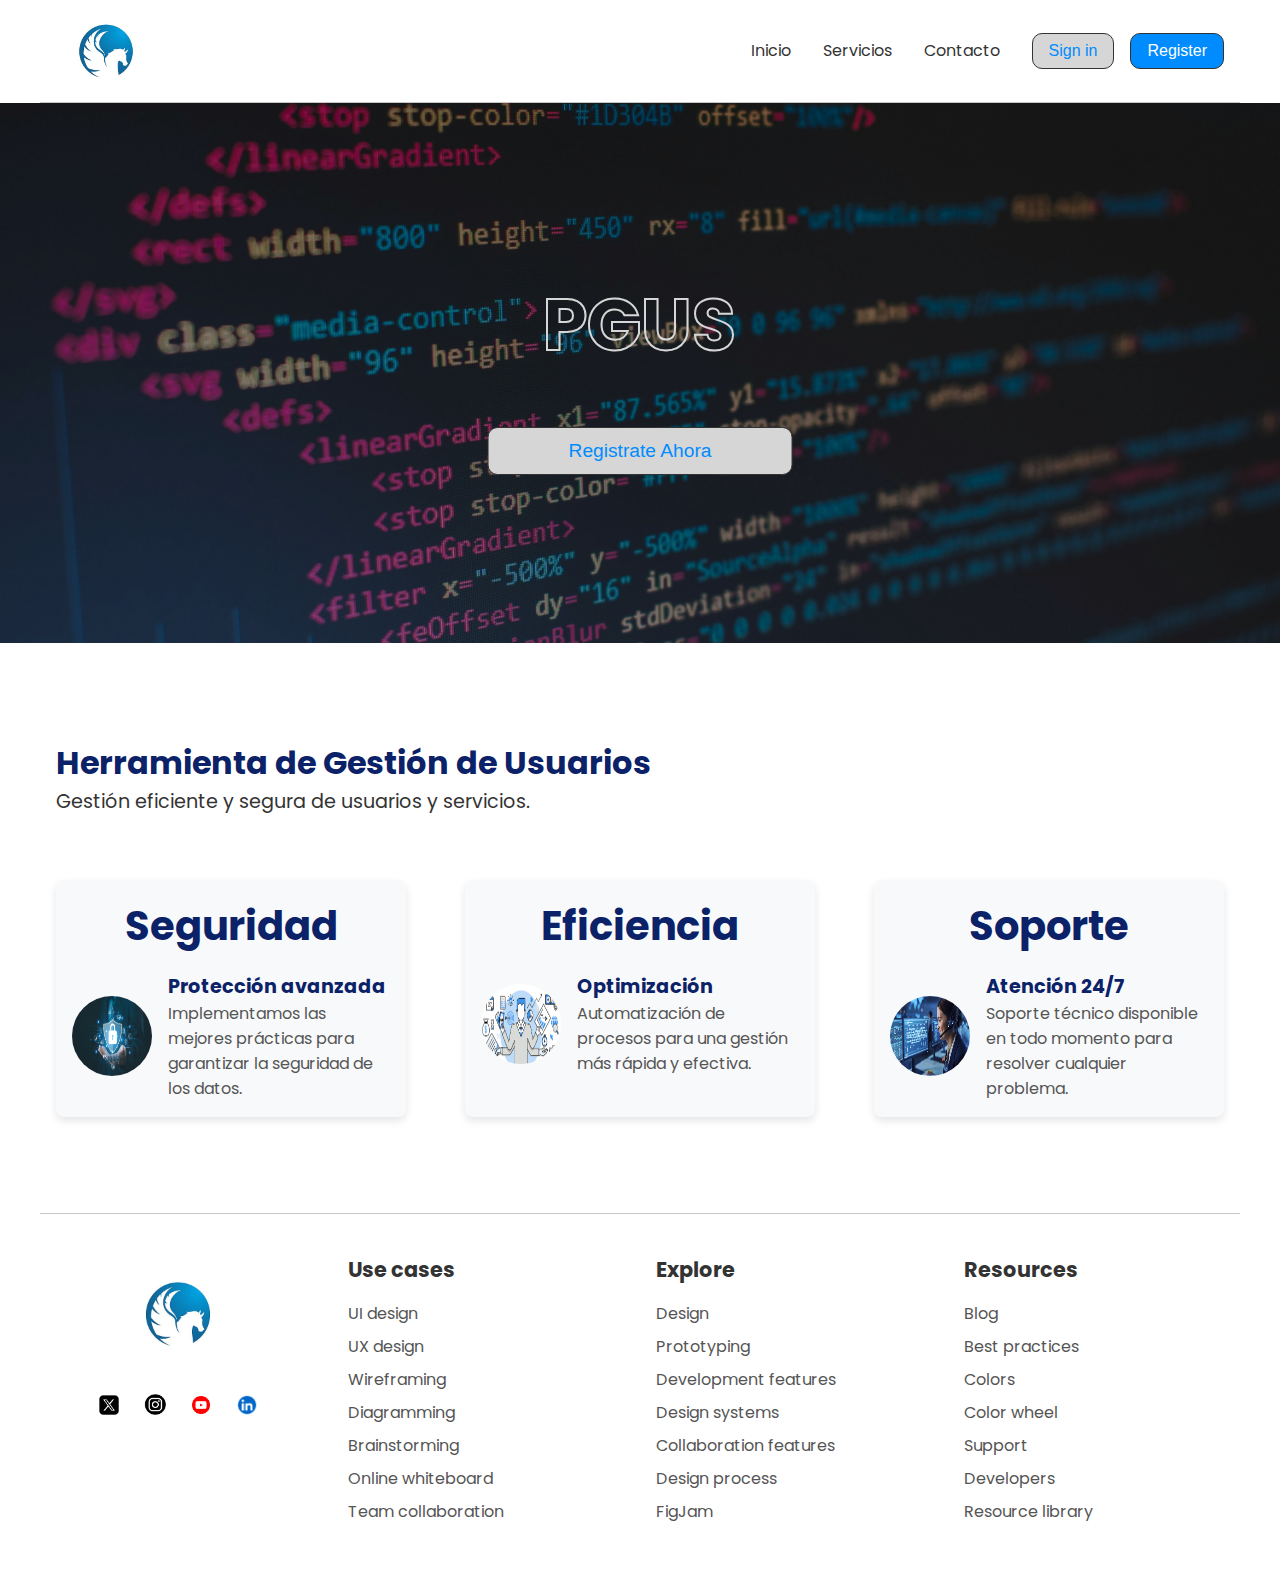
==== index.html @ d14b0316 "Creación de la vista home" ====
<!DOCTYPE html>
<html lang="en">

<head>
  <meta charset="UTF-8">
  <meta name="viewport" content="width=device-width, initial-scale=1.0">
  <link rel="stylesheet" href="style.css">
  <title>PGUS - Home</title>
</head>

<body>
  <nav>
    <div class="nav-logo">
      <a href="">
        <img src="img/pgsus.png">
      </a>
    </div>

    <ul class="nav-links">
      <li class="link"><a href="#">Inicio</a></li>
      <li class="link"><a href="#">Servicios</a></li>
      <li class="link"><a href="#">Contacto</a></li>
    </ul>

    <div class="nav-btn">
      <button class="btn ">Sign in</button>
      <button class="btn btn-register">Register</button>
    </div>

  </nav>

  <header>
    <div class="portada">
        <img src="/img/portada2.jpeg" alt="Portada">
        <div class="overlay">
            <h1 class="empresa">PGUS</h1>
            <button class="btn-registrarse">Registrate Ahora</button>
        </div>
    </div>
</header>

<section class="gestion-usuarios">
  <div class="texto">
      <h2>Herramienta de Gestión de Usuarios</h2>
      <p>Gestión eficiente y segura de usuarios y servicios.</p>
  </div>

  <div class="cards-container">
      <!-- Card 1 -->
      <div class="card">
          <h3 class="card-titulo">Seguridad</h3>
          <div class="card-body">
              <img src="/img/security.jpg" alt="Seguridad">
              <div class="card-info">
                  <h4>Protección avanzada</h4>
                  <p>Implementamos las mejores prácticas para garantizar la seguridad de los datos.</p>
              </div>
          </div>
      </div>

      <!-- Card 2 -->
      <div class="card">
          <h3 class="card-titulo">Eficiencia</h3>
          <div class="card-body">
              <img src="/img/efficiency.png" alt="Eficiencia">
              <div class="card-info">
                  <h4>Optimización</h4>
                  <p>Automatización de procesos para una gestión más rápida y efectiva.</p>
              </div>
          </div>
      </div>

      <!-- Card 3 -->
      <div class="card">
          <h3 class="card-titulo">Soporte</h3>
          <div class="card-body">
              <img src="/img/support.webp" alt="Soporte">
              <div class="card-info">
                  <h4>Atención 24/7</h4>
                  <p>Soporte técnico disponible en todo momento para resolver cualquier problema.</p>
              </div>
          </div>
      </div>
  </div>
</section>

<footer>
  <div class="footer-container">
      <!-- Primera columna: Logo y redes sociales -->
      <div class="footer-col">
          <img src="/img/pgsus.png" alt="Logo de PGUS" class="footer-logo">
          <div class="social-icons">
              <a href="#"><img src="/img/x.webp" alt="X"></a>
              <a href="#"><img src="/img/instagram.jpg" alt="Instagram"></a>
              <a href="#"><img src="/img/youtube.webp" alt="YouTube"></a>
              <a href="#"><img src="/img/linkedin.webp" alt="LinkedIn"></a>
          </div>
      </div>

      <!-- Segunda columna: Use cases -->
      <div class="footer-col">
          <h4>Use cases</h4>
          <ul>
              <li><a href="#">UI design</a></li>
              <li><a href="#">UX design</a></li>
              <li><a href="#">Wireframing</a></li>
              <li><a href="#">Diagramming</a></li>
              <li><a href="#">Brainstorming</a></li>
              <li><a href="#">Online whiteboard</a></li>
              <li><a href="#">Team collaboration</a></li>
          </ul>
      </div>

      <!-- Tercera columna: Explore -->
      <div class="footer-col">
          <h4>Explore</h4>
          <ul>
              <li><a href="#">Design</a></li>
              <li><a href="#">Prototyping</a></li>
              <li><a href="#">Development features</a></li>
              <li><a href="#">Design systems</a></li>
              <li><a href="#">Collaboration features</a></li>
              <li><a href="#">Design process</a></li>
              <li><a href="#">FigJam</a></li>
          </ul>
      </div>

      <!-- Cuarta columna: Resources -->
      <div class="footer-col">
          <h4>Resources</h4>
          <ul>
              <li><a href="#">Blog</a></li>
              <li><a href="#">Best practices</a></li>
              <li><a href="#">Colors</a></li>
              <li><a href="#">Color wheel</a></li>
              <li><a href="#">Support</a></li>
              <li><a href="#">Developers</a></li>
              <li><a href="#">Resource library</a></li>
          </ul>
      </div>
  </div>
</footer>
</body>

</html>
---- style.css ----
@import url('https://fonts.googleapis.com/css2?family=Exo:ital,wght@0,900;1,900&family=Poppins:ital,wght@0,100;0,200;0,300;0,400;0,500;0,600;0,700;0,800;0,900;1,100;1,200;1,300;1,400;1,500;1,600;1,700;1,800;1,900&display=swap');

*{
    padding: 0;
    margin: 0;
    outline: none;
    border: none;
    box-sizing: border-box;
}

body{
    font-family: 'Poppins', sans-serif;
    background-color: #ffffff;
}

img{
    width: 100%;
    display: flex;
}

a{
    text-decoration: none;
}

nav{
    max-width: 1200px;
    margin: auto;
    padding: 0.05rem 1rem;
    border-bottom: #c7c7c7 solid 0.1rem ;
    display: flex;
    align-items: center;
    justify-content: space-between;
    gap: 2rem;
}

.nav-logo{
    max-width: 100px;
}

.nav-links{
    list-style: none;
    display: flex;
    align-items: center;
    margin-left: auto; /* Alinea los links a la derecha */
    gap: 2rem;
}

.link a{
    position: relative;
    padding-bottom: 0.75rem;
    color: #333;
}

.link a::after{
    content: "";
    position: absolute;
    height: 2px;
    width: 0;
    bottom: 0;
    left: 0;
    background-color: #008cff;
    transition: all 0.3s ease;
}

.link a:hover::after{
    width: 70%;
}

.nav-btn{
    display: flex;
    gap: 1rem;
    justify-content: end;
}

.btn{
    justify-items: end;
    padding: 0.5rem 1rem;
    font-size: 1rem;
    color: #fff;
    background-color: #d6d6d6;
    border: solid #333 1px;
    border-radius: 10px;
    cursor: pointer;
    transition: all 0.3s ease;
    color: #008cff;
}

.btn:hover{
    background-color: #0b2168;
    color: #fff;
}

.btn-register{
    background-color: #008cff;
    color: #ffffff;
}


header {
    width: 100%;
    position: relative;
}

/* Contenedor de la imagen */
.portada {
    position: relative;
    width: 100%;
    height: 60vh; /* Ajusta la altura de la imagen */
    overflow: hidden;
}

/* Imagen con filtro oscuro */
.portada img {
    width: 100%;
    height: 100%;
    object-fit: cover; /* Mantiene la proporción y cubre todo el espacio */
    filter: brightness(60%); /* Oscurece un poco la imagen */
}

/* Capa de superposición */
.overlay {
    position: absolute;
    top: 50%;
    left: 50%;
    transform: translate(-50%, -50%);
    text-align: center;
    color: #fff;
}

/* Nombre de la empresa */
.empresa {
    font-size: 4.5rem;
    -webkit-text-fill-color: transparent;
    -webkit-text-stroke: 2px #d6d6d6;
    margin-bottom: 3rem;
}

/* Botón de registro */
.btn-registrarse {
    border: solid 1px #333;
    padding: 0.75rem 5.0rem;
    font-size: 1.2rem;
    color: #008cff;
    background-color: #d6d6d6;
    border-radius: 10px;
    cursor: pointer;
    transition: background 0.3s ease;
}

.btn-registrarse:hover {
    color: #d6d6d6;
    background-color: #0b2168;
}

/* Sección de gestión de usuarios */
.gestion-usuarios {
    max-width: 1200px;
    margin: auto;
    padding: 6rem 1rem;
    border-bottom: #c7c7c7 solid 0.1rem ;
}

/* Texto principal */
.texto {
    text-align: left;
    margin-bottom: 4rem;
}

.texto h2 {
    font-size: 2rem;
    font-weight: bold;
    color: #0b2168;
}

.texto p {
    font-size: 1.2rem;
    color: #333;
}

/* Contenedor de tarjetas */
.cards-container {
    display: flex;
    justify-content: space-between;
    gap: 1.0rem;
    flex-wrap: wrap;
}

/* Tarjeta */
.card {
    background: #f8f9fa;
    border-radius: 8px;
    box-shadow: 0 4px 8px rgba(0, 0, 0, 0.1);
    padding: 1rem;
    width: 30%;
    text-align: center;
}

/* Título grande en la tarjeta */
.card-titulo {
    font-size: 2.5rem;
    color: #0b2168;
    font-weight: bold;
    margin-bottom: 1rem;
}

/* Cuerpo de la tarjeta */
.card-body {
    display: flex;
    align-items: center;
    text-align: left;
}

/* Imagen dentro de la tarjeta */
.card-body img {
    width: 80px;
    height: 80px;
    margin-right: 1rem;
    border-radius: 50%;
}

/* Información dentro de la tarjeta */
.card-info h4 {
    font-size: 1.2rem;
    font-weight: bold;
    color: #0b2168;
}

.card-info p {
    font-size: 1rem;
    color: #555;
}

/* Estilos generales del footer */
footer {
    color: #333;
    padding: 2.5rem 1rem;
}

/* Contenedor del footer */
.footer-container {
    max-width: 1200px;
    margin: auto;
    display: flex;
    justify-content: space-between;
    gap: 2rem;
    flex-wrap: wrap;
}

/* Columnas del footer */
.footer-col {
    flex: 1;
    min-width: 220px;
    text-align: left;
}

/* Logo */
.footer-logo {
    display: block;
    margin: 0 auto 1rem auto;
    width: 120px;
}

/* Redes sociales */
.social-icons {
    display: flex;
    justify-content: center;
    gap: 1rem;
}

.social-icons img {
    width: 30px;
    transition: transform 0.3s ease;
}

.social-icons img:hover {
    transform: scale(1.2);
}

/* Títulos de las secciones */
.footer-col h4 {
    font-size: 1.3rem;
    font-weight: bold;
    margin-bottom: 1rem;
}

/* Lista de enlaces */
.footer-col ul {
    list-style: none;
    padding: 0;
}

.footer-col ul li {
    margin-bottom: 0.5rem;
}

.footer-col ul li a {
    color: #555;
    text-decoration: none;
    transition: color 0.3s ease;
}

.footer-col ul li a:hover {
    color: #008cff;
}
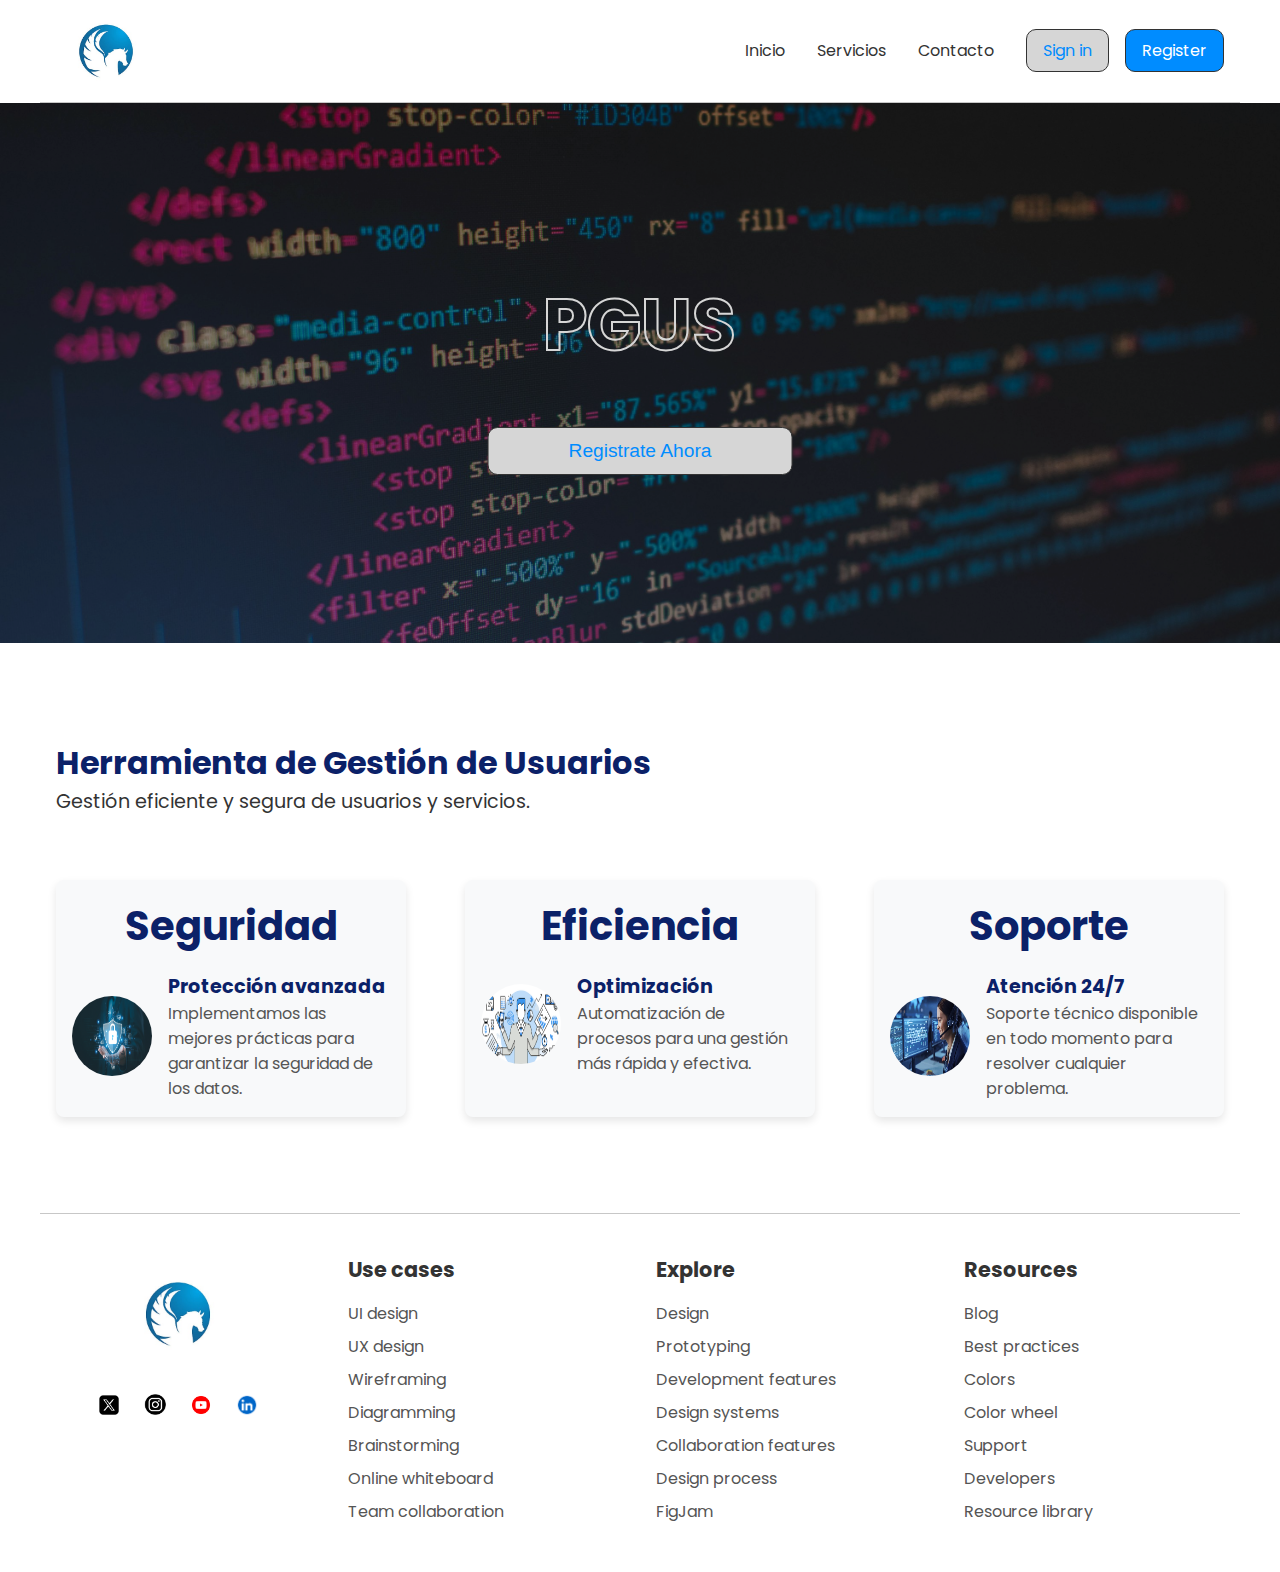
==== commit ea544fdf: "creacion de vista de dashboard, union de rutas, logica basica de login, reestructuracion de archivos" ====
--- a/index.html
+++ b/index.html
@@ -1,145 +1,151 @@
-<!DOCTYPE html>
+<!doctype html>
 <html lang="en">
+  <head>
+    <meta charset="UTF-8" />
+    <meta name="viewport" content="width=device-width, initial-scale=1.0" />
+    <link rel="stylesheet" href="style.css" />
+    <title>PGUS - Home</title>
+  </head>
 
-<head>
-  <meta charset="UTF-8">
-  <meta name="viewport" content="width=device-width, initial-scale=1.0">
-  <link rel="stylesheet" href="style.css">
-  <title>PGUS - Home</title>
-</head>
+  <body>
+    <nav>
+      <div class="nav-logo">
+        <a href="">
+          <img src="img/pgsus.png" />
+        </a>
+      </div>
 
-<body>
-  <nav>
-    <div class="nav-logo">
-      <a href="">
-        <img src="img/pgsus.png">
-      </a>
-    </div>
+      <ul class="nav-links">
+        <li class="link"><a href="#">Inicio</a></li>
+        <li class="link"><a href="#">Servicios</a></li>
+        <li class="link"><a href="views/contacto.html">Contacto</a></li>
+      </ul>
 
-    <ul class="nav-links">
-      <li class="link"><a href="#">Inicio</a></li>
-      <li class="link"><a href="#">Servicios</a></li>
-      <li class="link"><a href="#">Contacto</a></li>
-    </ul>
+      <div class="nav-btn">
+        <a class="btn" href="views/login.html">Sign in</a>
+        <a class="btn btn-register" href="views/registro.html">Register</a>
+      </div>
+    </nav>
 
-    <div class="nav-btn">
-      <button class="btn ">Sign in</button>
-      <button class="btn btn-register">Register</button>
-    </div>
+    <header>
+      <div class="portada">
+        <img src="/img/portada2.jpeg" alt="Portada" />
+        <div class="overlay">
+          <h1 class="empresa">PGUS</h1>
+          <button class="btn-registrarse">Registrate Ahora</button>
+        </div>
+      </div>
+    </header>
 
-  </nav>
+    <section class="gestion-usuarios">
+      <div class="texto">
+        <h2>Herramienta de Gestión de Usuarios</h2>
+        <p>Gestión eficiente y segura de usuarios y servicios.</p>
+      </div>
 
-  <header>
-    <div class="portada">
-        <img src="/img/portada2.jpeg" alt="Portada">
-        <div class="overlay">
-            <h1 class="empresa">PGUS</h1>
-            <button class="btn-registrarse">Registrate Ahora</button>
-        </div>
-    </div>
-</header>
-
-<section class="gestion-usuarios">
-  <div class="texto">
-      <h2>Herramienta de Gestión de Usuarios</h2>
-      <p>Gestión eficiente y segura de usuarios y servicios.</p>
-  </div>
-
-  <div class="cards-container">
-      <!-- Card 1 -->
-      <div class="card">
+      <div class="cards-container">
+        <!-- Card 1 -->
+        <div class="card">
           <h3 class="card-titulo">Seguridad</h3>
           <div class="card-body">
-              <img src="/img/security.jpg" alt="Seguridad">
-              <div class="card-info">
-                  <h4>Protección avanzada</h4>
-                  <p>Implementamos las mejores prácticas para garantizar la seguridad de los datos.</p>
-              </div>
+            <img src="/img/security.jpg" alt="Seguridad" />
+            <div class="card-info">
+              <h4>Protección avanzada</h4>
+              <p>
+                Implementamos las mejores prácticas para garantizar la seguridad
+                de los datos.
+              </p>
+            </div>
           </div>
-      </div>
+        </div>
 
-      <!-- Card 2 -->
-      <div class="card">
+        <!-- Card 2 -->
+        <div class="card">
           <h3 class="card-titulo">Eficiencia</h3>
           <div class="card-body">
-              <img src="/img/efficiency.png" alt="Eficiencia">
-              <div class="card-info">
-                  <h4>Optimización</h4>
-                  <p>Automatización de procesos para una gestión más rápida y efectiva.</p>
-              </div>
+            <img src="/img/efficiency.png" alt="Eficiencia" />
+            <div class="card-info">
+              <h4>Optimización</h4>
+              <p>
+                Automatización de procesos para una gestión más rápida y
+                efectiva.
+              </p>
+            </div>
           </div>
-      </div>
+        </div>
 
-      <!-- Card 3 -->
-      <div class="card">
+        <!-- Card 3 -->
+        <div class="card">
           <h3 class="card-titulo">Soporte</h3>
           <div class="card-body">
-              <img src="/img/support.webp" alt="Soporte">
-              <div class="card-info">
-                  <h4>Atención 24/7</h4>
-                  <p>Soporte técnico disponible en todo momento para resolver cualquier problema.</p>
-              </div>
+            <img src="/img/support.webp" alt="Soporte" />
+            <div class="card-info">
+              <h4>Atención 24/7</h4>
+              <p>
+                Soporte técnico disponible en todo momento para resolver
+                cualquier problema.
+              </p>
+            </div>
           </div>
+        </div>
       </div>
-  </div>
-</section>
+    </section>
 
-<footer>
-  <div class="footer-container">
-      <!-- Primera columna: Logo y redes sociales -->
-      <div class="footer-col">
-          <img src="/img/pgsus.png" alt="Logo de PGUS" class="footer-logo">
+    <footer>
+      <div class="footer-container">
+        <!-- Primera columna: Logo y redes sociales -->
+        <div class="footer-col">
+          <img src="/img/pgsus.png" alt="Logo de PGUS" class="footer-logo" />
           <div class="social-icons">
-              <a href="#"><img src="/img/x.webp" alt="X"></a>
-              <a href="#"><img src="/img/instagram.jpg" alt="Instagram"></a>
-              <a href="#"><img src="/img/youtube.webp" alt="YouTube"></a>
-              <a href="#"><img src="/img/linkedin.webp" alt="LinkedIn"></a>
+            <a href="#"><img src="/img/x.webp" alt="X" /></a>
+            <a href="#"><img src="/img/instagram.jpg" alt="Instagram" /></a>
+            <a href="#"><img src="/img/youtube.webp" alt="YouTube" /></a>
+            <a href="#"><img src="/img/linkedin.webp" alt="LinkedIn" /></a>
           </div>
-      </div>
+        </div>
 
-      <!-- Segunda columna: Use cases -->
-      <div class="footer-col">
+        <!-- Segunda columna: Use cases -->
+        <div class="footer-col">
           <h4>Use cases</h4>
           <ul>
-              <li><a href="#">UI design</a></li>
-              <li><a href="#">UX design</a></li>
-              <li><a href="#">Wireframing</a></li>
-              <li><a href="#">Diagramming</a></li>
-              <li><a href="#">Brainstorming</a></li>
-              <li><a href="#">Online whiteboard</a></li>
-              <li><a href="#">Team collaboration</a></li>
+            <li><a href="#">UI design</a></li>
+            <li><a href="#">UX design</a></li>
+            <li><a href="#">Wireframing</a></li>
+            <li><a href="#">Diagramming</a></li>
+            <li><a href="#">Brainstorming</a></li>
+            <li><a href="#">Online whiteboard</a></li>
+            <li><a href="#">Team collaboration</a></li>
           </ul>
-      </div>
+        </div>
 
-      <!-- Tercera columna: Explore -->
-      <div class="footer-col">
+        <!-- Tercera columna: Explore -->
+        <div class="footer-col">
           <h4>Explore</h4>
           <ul>
-              <li><a href="#">Design</a></li>
-              <li><a href="#">Prototyping</a></li>
-              <li><a href="#">Development features</a></li>
-              <li><a href="#">Design systems</a></li>
-              <li><a href="#">Collaboration features</a></li>
-              <li><a href="#">Design process</a></li>
-              <li><a href="#">FigJam</a></li>
+            <li><a href="#">Design</a></li>
+            <li><a href="#">Prototyping</a></li>
+            <li><a href="#">Development features</a></li>
+            <li><a href="#">Design systems</a></li>
+            <li><a href="#">Collaboration features</a></li>
+            <li><a href="#">Design process</a></li>
+            <li><a href="#">FigJam</a></li>
           </ul>
-      </div>
+        </div>
 
-      <!-- Cuarta columna: Resources -->
-      <div class="footer-col">
+        <!-- Cuarta columna: Resources -->
+        <div class="footer-col">
           <h4>Resources</h4>
           <ul>
-              <li><a href="#">Blog</a></li>
-              <li><a href="#">Best practices</a></li>
-              <li><a href="#">Colors</a></li>
-              <li><a href="#">Color wheel</a></li>
-              <li><a href="#">Support</a></li>
-              <li><a href="#">Developers</a></li>
-              <li><a href="#">Resource library</a></li>
+            <li><a href="#">Blog</a></li>
+            <li><a href="#">Best practices</a></li>
+            <li><a href="#">Colors</a></li>
+            <li><a href="#">Color wheel</a></li>
+            <li><a href="#">Support</a></li>
+            <li><a href="#">Developers</a></li>
+            <li><a href="#">Resource library</a></li>
           </ul>
+        </div>
       </div>
-  </div>
-</footer>
-</body>
-
-</html>+    </footer>
+  </body>
+</html>
--- a/style.css
+++ b/style.css
@@ -1,304 +1,303 @@
 @import url('https://fonts.googleapis.com/css2?family=Exo:ital,wght@0,900;1,900&family=Poppins:ital,wght@0,100;0,200;0,300;0,400;0,500;0,600;0,700;0,800;0,900;1,100;1,200;1,300;1,400;1,500;1,600;1,700;1,800;1,900&display=swap');
 
-*{
-    padding: 0;
-    margin: 0;
-    outline: none;
-    border: none;
-    box-sizing: border-box;
-}
-
-body{
-    font-family: 'Poppins', sans-serif;
-    background-color: #ffffff;
-}
-
-img{
-    width: 100%;
-    display: flex;
-}
-
-a{
-    text-decoration: none;
-}
-
-nav{
-    max-width: 1200px;
-    margin: auto;
-    padding: 0.05rem 1rem;
-    border-bottom: #c7c7c7 solid 0.1rem ;
-    display: flex;
-    align-items: center;
-    justify-content: space-between;
-    gap: 2rem;
-}
-
-.nav-logo{
-    max-width: 100px;
-}
-
-.nav-links{
-    list-style: none;
-    display: flex;
-    align-items: center;
-    margin-left: auto; /* Alinea los links a la derecha */
-    gap: 2rem;
-}
-
-.link a{
-    position: relative;
-    padding-bottom: 0.75rem;
-    color: #333;
-}
-
-.link a::after{
-    content: "";
-    position: absolute;
-    height: 2px;
-    width: 0;
-    bottom: 0;
-    left: 0;
-    background-color: #008cff;
-    transition: all 0.3s ease;
-}
-
-.link a:hover::after{
-    width: 70%;
-}
-
-.nav-btn{
-    display: flex;
-    gap: 1rem;
-    justify-content: end;
-}
-
-.btn{
-    justify-items: end;
-    padding: 0.5rem 1rem;
-    font-size: 1rem;
-    color: #fff;
-    background-color: #d6d6d6;
-    border: solid #333 1px;
-    border-radius: 10px;
-    cursor: pointer;
-    transition: all 0.3s ease;
-    color: #008cff;
-}
-
-.btn:hover{
-    background-color: #0b2168;
-    color: #fff;
-}
-
-.btn-register{
-    background-color: #008cff;
-    color: #ffffff;
-}
-
+* {
+  padding: 0;
+  margin: 0;
+  outline: none;
+  border: none;
+  box-sizing: border-box;
+}
+
+body {
+  font-family: 'Poppins', sans-serif;
+  background-color: #ffffff;
+}
+
+img {
+  width: 100%;
+  display: flex;
+}
+
+a {
+  text-decoration: none;
+}
+
+nav {
+  max-width: 1200px;
+  margin: auto;
+  padding: 0.05rem 1rem;
+  border-bottom: #c7c7c7 solid 0.1rem;
+  display: flex;
+  align-items: center;
+  justify-content: space-between;
+  gap: 2rem;
+}
+
+.nav-logo {
+  max-width: 100px;
+}
+
+.nav-links {
+  list-style: none;
+  display: flex;
+  align-items: center;
+  margin-left: auto; /* Alinea los links a la derecha */
+  gap: 2rem;
+}
+
+.link a {
+  position: relative;
+  padding-bottom: 0.75rem;
+  color: #333;
+}
+
+.link a::after {
+  content: '';
+  position: absolute;
+  height: 2px;
+  width: 0;
+  bottom: 0;
+  left: 0;
+  background-color: #008cff;
+  transition: all 0.3s ease;
+}
+
+.link a:hover::after {
+  width: 70%;
+}
+
+.nav-btn {
+  display: flex;
+  gap: 1rem;
+  justify-content: end;
+}
+
+.btn {
+  justify-items: end;
+  padding: 0.5rem 1rem;
+  font-size: 1rem;
+  color: #fff;
+  background-color: #d6d6d6;
+  border: solid #333 1px;
+  border-radius: 10px;
+  cursor: pointer;
+  transition: all 0.3s ease;
+  color: #008cff;
+}
+
+.btn:hover {
+  background-color: #0b2168;
+  color: #fff;
+}
+
+.btn-register {
+  background-color: #008cff;
+  color: #ffffff;
+}
 
 header {
-    width: 100%;
-    position: relative;
+  width: 100%;
+  position: relative;
 }
 
 /* Contenedor de la imagen */
 .portada {
-    position: relative;
-    width: 100%;
-    height: 60vh; /* Ajusta la altura de la imagen */
-    overflow: hidden;
+  position: relative;
+  width: 100%;
+  height: 60vh; /* Ajusta la altura de la imagen */
+  overflow: hidden;
 }
 
 /* Imagen con filtro oscuro */
 .portada img {
-    width: 100%;
-    height: 100%;
-    object-fit: cover; /* Mantiene la proporción y cubre todo el espacio */
-    filter: brightness(60%); /* Oscurece un poco la imagen */
+  width: 100%;
+  height: 100%;
+  object-fit: cover; /* Mantiene la proporción y cubre todo el espacio */
+  filter: brightness(60%); /* Oscurece un poco la imagen */
 }
 
 /* Capa de superposición */
 .overlay {
-    position: absolute;
-    top: 50%;
-    left: 50%;
-    transform: translate(-50%, -50%);
-    text-align: center;
-    color: #fff;
+  position: absolute;
+  top: 50%;
+  left: 50%;
+  transform: translate(-50%, -50%);
+  text-align: center;
+  color: #fff;
 }
 
 /* Nombre de la empresa */
 .empresa {
-    font-size: 4.5rem;
-    -webkit-text-fill-color: transparent;
-    -webkit-text-stroke: 2px #d6d6d6;
-    margin-bottom: 3rem;
+  font-size: 4.5rem;
+  -webkit-text-fill-color: transparent;
+  -webkit-text-stroke: 2px #d6d6d6;
+  margin-bottom: 3rem;
 }
 
 /* Botón de registro */
 .btn-registrarse {
-    border: solid 1px #333;
-    padding: 0.75rem 5.0rem;
-    font-size: 1.2rem;
-    color: #008cff;
-    background-color: #d6d6d6;
-    border-radius: 10px;
-    cursor: pointer;
-    transition: background 0.3s ease;
+  border: solid 1px #333;
+  padding: 0.75rem 5rem;
+  font-size: 1.2rem;
+  color: #008cff;
+  background-color: #d6d6d6;
+  border-radius: 10px;
+  cursor: pointer;
+  transition: background 0.3s ease;
 }
 
 .btn-registrarse:hover {
-    color: #d6d6d6;
-    background-color: #0b2168;
+  color: #d6d6d6;
+  background-color: #0b2168;
 }
 
 /* Sección de gestión de usuarios */
 .gestion-usuarios {
-    max-width: 1200px;
-    margin: auto;
-    padding: 6rem 1rem;
-    border-bottom: #c7c7c7 solid 0.1rem ;
+  max-width: 1200px;
+  margin: auto;
+  padding: 6rem 1rem;
+  border-bottom: #c7c7c7 solid 0.1rem;
 }
 
 /* Texto principal */
 .texto {
-    text-align: left;
-    margin-bottom: 4rem;
+  text-align: left;
+  margin-bottom: 4rem;
 }
 
 .texto h2 {
-    font-size: 2rem;
-    font-weight: bold;
-    color: #0b2168;
+  font-size: 2rem;
+  font-weight: bold;
+  color: #0b2168;
 }
 
 .texto p {
-    font-size: 1.2rem;
-    color: #333;
+  font-size: 1.2rem;
+  color: #333;
 }
 
 /* Contenedor de tarjetas */
 .cards-container {
-    display: flex;
-    justify-content: space-between;
-    gap: 1.0rem;
-    flex-wrap: wrap;
+  display: flex;
+  justify-content: space-between;
+  gap: 1rem;
+  flex-wrap: wrap;
 }
 
 /* Tarjeta */
 .card {
-    background: #f8f9fa;
-    border-radius: 8px;
-    box-shadow: 0 4px 8px rgba(0, 0, 0, 0.1);
-    padding: 1rem;
-    width: 30%;
-    text-align: center;
+  background: #f8f9fa;
+  border-radius: 8px;
+  box-shadow: 0 4px 8px rgba(0, 0, 0, 0.1);
+  padding: 1rem;
+  width: 30%;
+  text-align: center;
 }
 
 /* Título grande en la tarjeta */
 .card-titulo {
-    font-size: 2.5rem;
-    color: #0b2168;
-    font-weight: bold;
-    margin-bottom: 1rem;
+  font-size: 2.5rem;
+  color: #0b2168;
+  font-weight: bold;
+  margin-bottom: 1rem;
 }
 
 /* Cuerpo de la tarjeta */
 .card-body {
-    display: flex;
-    align-items: center;
-    text-align: left;
+  display: flex;
+  align-items: center;
+  text-align: left;
 }
 
 /* Imagen dentro de la tarjeta */
 .card-body img {
-    width: 80px;
-    height: 80px;
-    margin-right: 1rem;
-    border-radius: 50%;
+  width: 80px;
+  height: 80px;
+  margin-right: 1rem;
+  border-radius: 50%;
 }
 
 /* Información dentro de la tarjeta */
 .card-info h4 {
-    font-size: 1.2rem;
-    font-weight: bold;
-    color: #0b2168;
+  font-size: 1.2rem;
+  font-weight: bold;
+  color: #0b2168;
 }
 
 .card-info p {
-    font-size: 1rem;
-    color: #555;
+  font-size: 1rem;
+  color: #555;
 }
 
 /* Estilos generales del footer */
 footer {
-    color: #333;
-    padding: 2.5rem 1rem;
+  color: #333;
+  padding: 2.5rem 1rem;
 }
 
 /* Contenedor del footer */
 .footer-container {
-    max-width: 1200px;
-    margin: auto;
-    display: flex;
-    justify-content: space-between;
-    gap: 2rem;
-    flex-wrap: wrap;
+  max-width: 1200px;
+  margin: auto;
+  display: flex;
+  justify-content: space-between;
+  gap: 2rem;
+  flex-wrap: wrap;
 }
 
 /* Columnas del footer */
 .footer-col {
-    flex: 1;
-    min-width: 220px;
-    text-align: left;
+  flex: 1;
+  min-width: 220px;
+  text-align: left;
 }
 
 /* Logo */
 .footer-logo {
-    display: block;
-    margin: 0 auto 1rem auto;
-    width: 120px;
+  display: block;
+  margin: 0 auto 1rem auto;
+  width: 120px;
 }
 
 /* Redes sociales */
 .social-icons {
-    display: flex;
-    justify-content: center;
-    gap: 1rem;
+  display: flex;
+  justify-content: center;
+  gap: 1rem;
 }
 
 .social-icons img {
-    width: 30px;
-    transition: transform 0.3s ease;
+  width: 30px;
+  transition: transform 0.3s ease;
 }
 
 .social-icons img:hover {
-    transform: scale(1.2);
+  transform: scale(1.2);
 }
 
 /* Títulos de las secciones */
 .footer-col h4 {
-    font-size: 1.3rem;
-    font-weight: bold;
-    margin-bottom: 1rem;
+  font-size: 1.3rem;
+  font-weight: bold;
+  margin-bottom: 1rem;
 }
 
 /* Lista de enlaces */
 .footer-col ul {
-    list-style: none;
-    padding: 0;
+  list-style: none;
+  padding: 0;
 }
 
 .footer-col ul li {
-    margin-bottom: 0.5rem;
+  margin-bottom: 0.5rem;
 }
 
 .footer-col ul li a {
-    color: #555;
-    text-decoration: none;
-    transition: color 0.3s ease;
+  color: #555;
+  text-decoration: none;
+  transition: color 0.3s ease;
 }
 
 .footer-col ul li a:hover {
-    color: #008cff;
-}+  color: #008cff;
+}
